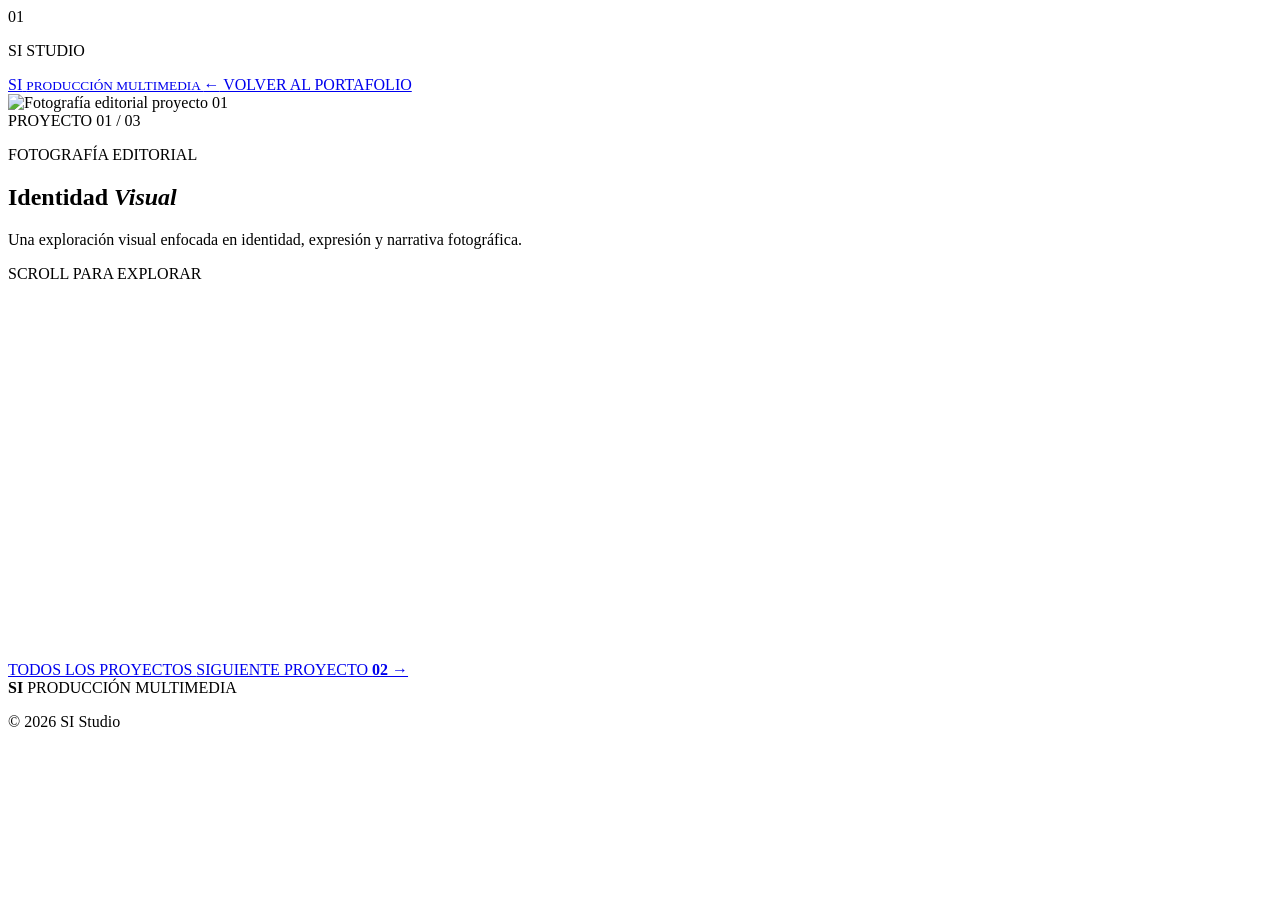
==== PROYECTOS/proyecto-01.html @ 6bdd9d49 "Add files via upload" ====
<!DOCTYPE html>
<html lang="es">

<head>

    <meta charset="UTF-8">

    <meta
        name="viewport"
        content="width=device-width, initial-scale=1.0"
    >

    <meta
        name="description"
        content="Proyecto 01 — Fotografía Editorial y Retrato"
    >

    <title>Proyecto 01 — Fotografía Editorial | SI Studio</title>

    <link rel="stylesheet" href="../ESTILO/gallery.css">

</head>

<body class="project-page">


<!-- =====================================================
     PRELOADER
===================================================== -->

<div class="project-loader" id="preloader">

    <div class="loader-number">01</div>

    <div class="loader-line">
        <span></span>
    </div>

    <p>SI STUDIO</p>

</div>

<!-- =====================================================
     HEADER
===================================================== -->

<header class="project-header">

    <a href="../index.html" class="project-logo">

        <span>SI</span>

        <small>
            PRODUCCIÓN MULTIMEDIA
        </small>

    </a>


    <a
        href="../index.html#portfolio"
        class="back-link"
    >

        <span>←</span>

        VOLVER AL PORTAFOLIO

    </a>

</header>



<!-- =====================================================
     HERO DEL PROYECTO
===================================================== -->

<main>


<section class="project-hero">

    <div class="project-hero-image">

        <img
            src="../assets/proyecto-01/hero.jpg"
            alt="Fotografía editorial proyecto 01"
        >

    </div>


    <div class="project-hero-overlay"></div>


    <div class="project-hero-content">

        <span class="project-number">
            PROYECTO 01 / 03
        </span>


        <p class="project-category">
            FOTOGRAFÍA EDITORIAL
        </p>


        <h1>
            Identidad
            <em>Visual</em>
        </h1>


        <p class="project-intro">

            Una exploración visual enfocada
            en identidad, expresión y
            narrativa fotográfica.

        </p>


        <div class="project-scroll">

            <span></span>

            SCROLL PARA EXPLORAR

        </div>

    </div>

</section>

<!-- =====================================================
     GALERÍA
===================================================== -->

<section class="masonry-gallery">

    <div class="gallery-item">
        <img src="C:\Users\JUAN SANCHEZ\OneDrive\Escritorio\TRABAJO TECNOLOGO\PORTA IBAÑEZ\PROYECTOS\img\foto 1.jpeg" alt="">
    </div>

    <div class="gallery-item tall">
        <img src="C:\Users\JUAN SANCHEZ\OneDrive\Escritorio\TRABAJO TECNOLOGO\PORTA IBAÑEZ\PROYECTOS\img\foto 2.jpeg" alt="">
    </div>

    <div class="gallery-item">
        <img src="C:\Users\JUAN SANCHEZ\OneDrive\Escritorio\TRABAJO TECNOLOGO\PORTA IBAÑEZ\PROYECTOS\img\foto 3.jpeg" alt="">
    </div>

    <div class="gallery-item">
        <img src="C:\Users\JUAN SANCHEZ\OneDrive\Escritorio\TRABAJO TECNOLOGO\PORTA IBAÑEZ\PROYECTOS\img\foto 4.jpeg" alt="">
    </div>

    <div class="gallery-item tall">
        <img src="C:\Users\JUAN SANCHEZ\OneDrive\Escritorio\TRABAJO TECNOLOGO\PORTA IBAÑEZ\PROYECTOS\img\foto 5.jpeg" alt="">
    </div>

    <div class="gallery-item">
        <img src="C:\Users\JUAN SANCHEZ\OneDrive\Escritorio\TRABAJO TECNOLOGO\PORTA IBAÑEZ\PROYECTOS\img\foto 6.jpeg" alt="">
    </div>

    <div class="gallery-item tall">
        <img src="C:\Users\JUAN SANCHEZ\OneDrive\Escritorio\TRABAJO TECNOLOGO\PORTA IBAÑEZ\PROYECTOS\img\foto 7.jpeg" alt="">
    </div>

    <div class="gallery-item">
        <img src="C:\Users\JUAN SANCHEZ\OneDrive\Escritorio\TRABAJO TECNOLOGO\PORTA IBAÑEZ\PROYECTOS\img\foto 8.jpeg" alt="">
    </div>

    <div class="gallery-item tall">
        <img src="C:\Users\JUAN SANCHEZ\OneDrive\Escritorio\TRABAJO TECNOLOGO\PORTA IBAÑEZ\PROYECTOS\img\foto 9.jpeg" alt="">
    </div>

    <div class="gallery-item">
        <img src="C:\Users\JUAN SANCHEZ\OneDrive\Escritorio\TRABAJO TECNOLOGO\PORTA IBAÑEZ\PROYECTOS\img\foto 10.jpeg" alt="">
    </div>

    <div class="gallery-item tall">
        <img src="C:\Users\JUAN SANCHEZ\OneDrive\Escritorio\TRABAJO TECNOLOGO\PORTA IBAÑEZ\PROYECTOS\img\foto 11.jpeg" alt="">
    </div>

    <div class="gallery-item">
        <img src="C:\Users\JUAN SANCHEZ\OneDrive\Escritorio\TRABAJO TECNOLOGO\PORTA IBAÑEZ\PROYECTOS\img\foto 12.jpeg" alt="">
    </div>

    <div class="gallery-item tall">
        <img src="C:\Users\JUAN SANCHEZ\OneDrive\Escritorio\TRABAJO TECNOLOGO\PORTA IBAÑEZ\PROYECTOS\img\foto 13.jpeg" alt="">
    </div>

    <div class="gallery-item">
        <img src="C:\Users\JUAN SANCHEZ\OneDrive\Escritorio\TRABAJO TECNOLOGO\PORTA IBAÑEZ\PROYECTOS\img\foto 14.jpeg" alt="">
    </div>

    <div class="gallery-item tall">
        <img src="C:\Users\JUAN SANCHEZ\OneDrive\Escritorio\TRABAJO TECNOLOGO\PORTA IBAÑEZ\PROYECTOS\img\foto 15.jpeg" alt="">
    </div>

    <div class="gallery-item">
        <img src="C:\Users\JUAN SANCHEZ\OneDrive\Escritorio\TRABAJO TECNOLOGO\PORTA IBAÑEZ\PROYECTOS\img\foto 16.jpeg" alt="">
    </div>

    <div class="gallery-item tall">
        <img src="C:\Users\JUAN SANCHEZ\OneDrive\Escritorio\TRABAJO TECNOLOGO\PORTA IBAÑEZ\PROYECTOS\img\foto 17.jpeg" alt="">
    </div>

    <div class="gallery-item">
        <img src="C:\Users\JUAN SANCHEZ\OneDrive\Escritorio\TRABAJO TECNOLOGO\PORTA IBAÑEZ\PROYECTOS\img\foto 18.jpeg" alt="">
    </div>

    <div class="gallery-item tall">
        <img src="C:\Users\JUAN SANCHEZ\OneDrive\Escritorio\TRABAJO TECNOLOGO\PORTA IBAÑEZ\PROYECTOS\img\foto 19.jpeg" alt="">
    </div>

    <div class="gallery-item">
        <img src="C:\Users\JUAN SANCHEZ\OneDrive\Escritorio\TRABAJO TECNOLOGO\PORTA IBAÑEZ\PROYECTOS\img\foto 20.jpeg" alt="">
    </div>

    <div class="gallery-item tall">
        <img src="C:\Users\JUAN SANCHEZ\OneDrive\Escritorio\TRABAJO TECNOLOGO\PORTA IBAÑEZ\PROYECTOS\img\foto 21.jpeg" alt="">
    </div>

</section>

<!-- =====================================================
     NAVEGACIÓN ENTRE PROYECTOS
===================================================== -->

<section class="project-navigation">

    <a
        href="../index.html#portfolio"
        class="project-nav-center"
    >

        TODOS LOS
        PROYECTOS

    </a>


    <a
        href="proyecto-02.html"
        class="next-project"
    >

        <span>
            SIGUIENTE PROYECTO
        </span>

        <strong>
            02 →
        </strong>

    </a>

</section>


</main>



<!-- =====================================================
     FOOTER
===================================================== -->

<footer class="project-footer">

    <div>

        <strong>
            SI
        </strong>

        <span>
            PRODUCCIÓN MULTIMEDIA
        </span>

    </div>


    <p>
        © <span data-year></span>
        SI Studio
    </p>

</footer>



<script src="../script.js"></script>

</body>

</html>
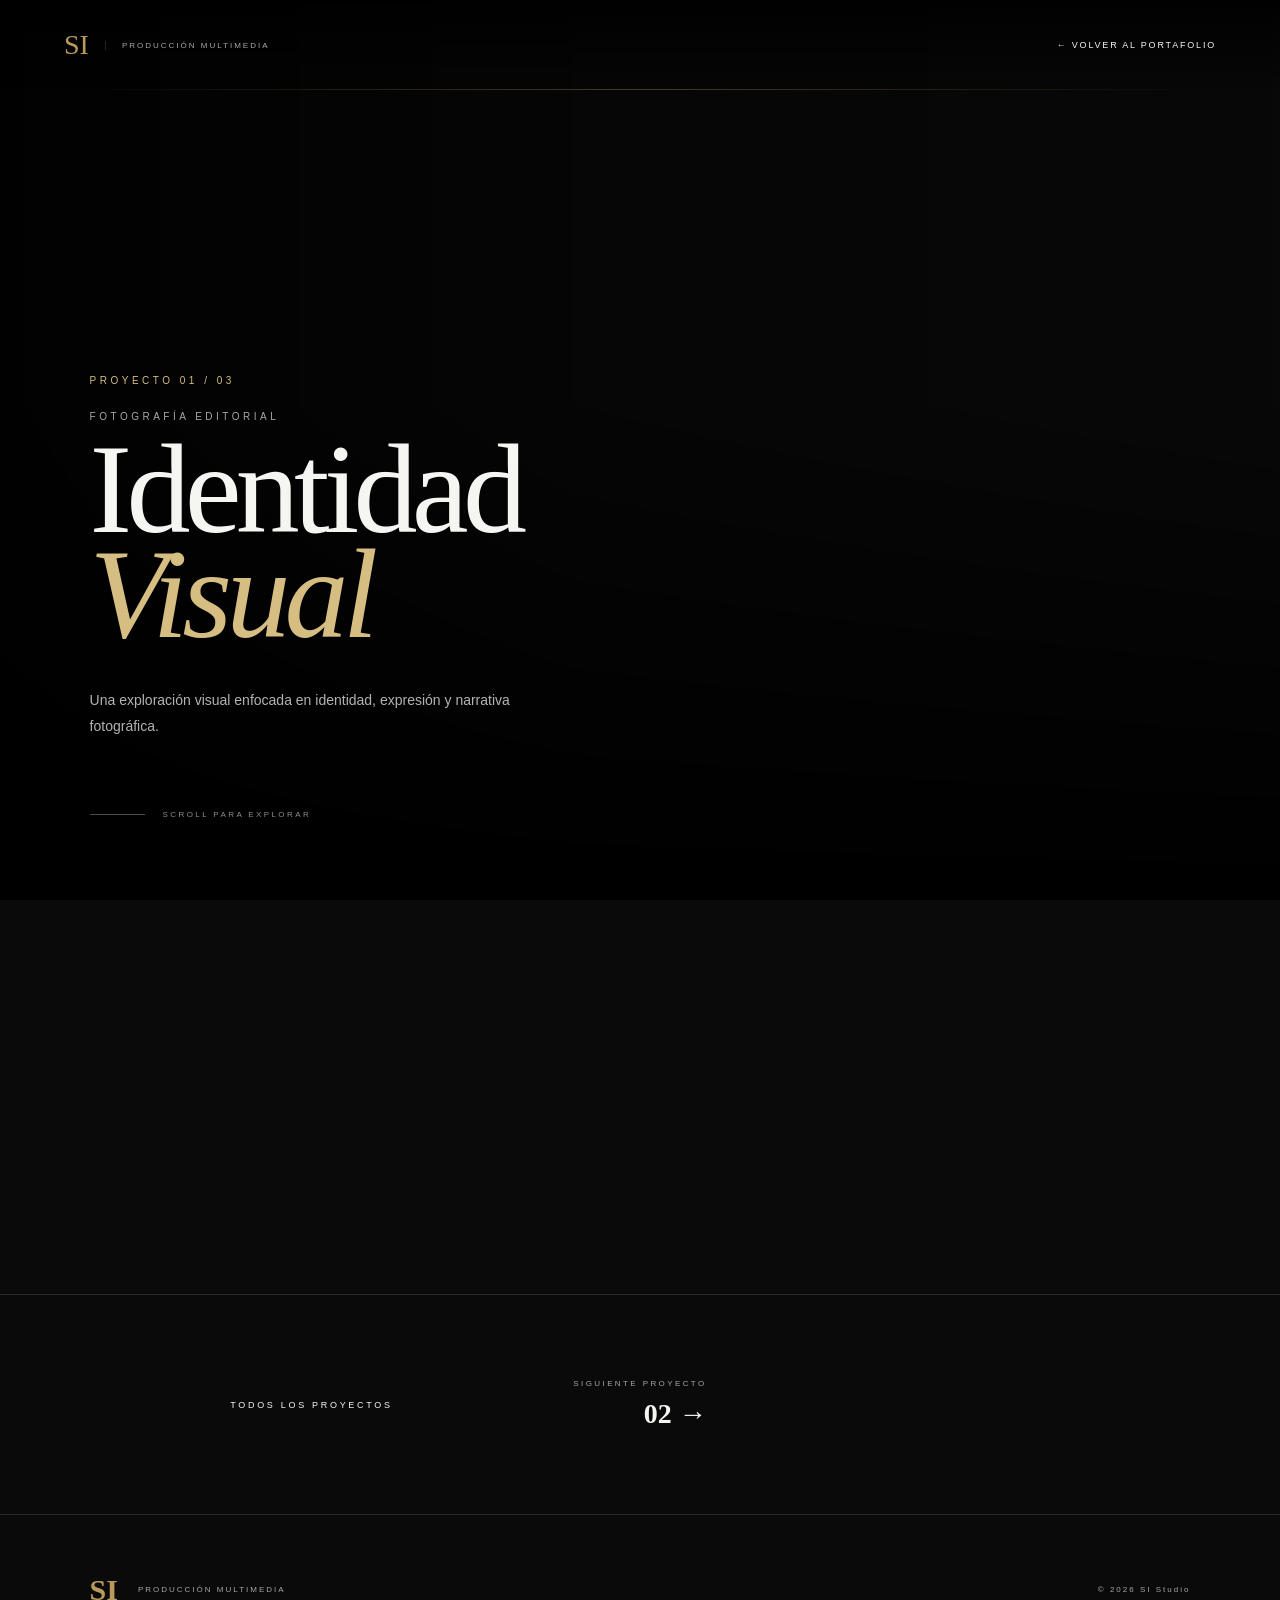
==== commit 6bb5283d: "Update proyecto-01.html" ====
--- a/PROYECTOS/proyecto-01.html
+++ b/PROYECTOS/proyecto-01.html
@@ -46,7 +46,7 @@
 
 <header class="project-header">
 
-    <a href="../index.html" class="project-logo">
+    <a href="index.html" class="project-logo">
 
         <span>SI</span>
 
@@ -296,4 +296,4 @@
 
 </body>
 
-</html>+</html>
--- a/ESTILO/gallery.css
+++ b/ESTILO/gallery.css
@@ -0,0 +1,2475 @@
+/* =========================================================
+   SN STUDIO — ESTILO ÚNICO PARA PÁGINAS DE PROYECTOS
+   PROYECTO 01 / 02 / 03
+========================================================= */
+
+
+/* =========================================================
+   VARIABLES
+========================================================= */
+
+:root {
+
+    --black: #0a0a0a;
+    --black-soft: #111111;
+    --white: #f5f5f2;
+    --white-soft: #deded9;
+
+    --gold: #b99a5b;
+    --gold-light: #d6bd82;
+    --gold-dark: #80652e;
+
+    --silver: #a7a7a7;
+
+    --line: rgba(255,255,255,.13);
+
+    --serif:
+        "Times New Roman",
+        Georgia,
+        serif;
+
+    --sans:
+        "Helvetica Neue",
+        Helvetica,
+        Arial,
+        sans-serif;
+
+}
+
+
+/* =========================================================
+   RESET
+========================================================= */
+
+.project-page {
+
+    margin: 0;
+
+    padding: 0;
+
+    background:
+        var(--black);
+
+    color:
+        var(--white);
+
+    font-family:
+        var(--sans);
+
+    overflow-x: hidden;
+
+}
+
+
+.project-page *,
+.project-page *::before,
+.project-page *::after {
+
+    box-sizing: border-box;
+
+}
+
+
+.project-page img {
+
+    display: block;
+
+    width: 100%;
+
+    max-width: 100%;
+
+}
+
+
+.project-page a {
+
+    color: inherit;
+
+    text-decoration: none;
+
+}
+
+
+.project-page figure {
+
+    margin: 0;
+
+}
+
+
+/* =========================================================
+   SELECCIÓN
+========================================================= */
+
+.project-page ::selection {
+
+    background:
+        var(--gold);
+
+    color:
+        var(--black);
+
+}
+
+
+/* =========================================================
+   LOADER
+========================================================= */
+
+.project-loader {
+
+    position: fixed;
+
+    inset: 0;
+
+    z-index: 99999;
+
+    display: flex;
+
+    flex-direction: column;
+
+    justify-content: center;
+
+    align-items: center;
+
+    background:
+        var(--black);
+
+    transition:
+        opacity .8s ease,
+        visibility .8s ease;
+
+}
+
+
+.project-loader.hidden {
+
+    opacity: 0;
+
+    visibility: hidden;
+
+}
+
+
+.loader-number {
+
+    color:
+        var(--gold);
+
+    font-family:
+        var(--serif);
+
+    font-size:
+        clamp(70px, 12vw, 150px);
+
+    line-height: .8;
+
+}
+
+
+.project-loader p {
+
+    margin-top: 35px;
+
+    color:
+        var(--silver);
+
+    font-size:
+        10px;
+
+    letter-spacing:
+        .45em;
+
+}
+
+
+.loader-line {
+
+    position: relative;
+
+    width:
+        min(280px, 55vw);
+
+    height: 1px;
+
+    margin-top: 30px;
+
+    background:
+        rgba(255,255,255,.15);
+
+    overflow: hidden;
+
+}
+
+
+.loader-line span {
+
+    display: block;
+
+    width: 100%;
+
+    height: 100%;
+
+    background:
+        var(--gold);
+
+    transform-origin:
+        left;
+
+    animation:
+        loaderProgress 2s
+        cubic-bezier(.76,0,.24,1)
+        forwards;
+
+}
+
+
+@keyframes loaderProgress {
+
+    from {
+        transform: scaleX(0);
+    }
+
+    to {
+        transform: scaleX(1);
+    }
+
+}
+
+
+/* =========================================================
+   HEADER
+========================================================= */
+
+.project-header {
+
+    position: fixed;
+
+    top: 0;
+
+    left: 0;
+
+    z-index: 500;
+
+    width: 100%;
+
+    min-height: 90px;
+
+    padding:
+        25px 5vw;
+
+    display: flex;
+
+    align-items: center;
+
+    justify-content: space-between;
+
+    background:
+        linear-gradient(
+            to bottom,
+            rgba(0,0,0,.8),
+            transparent
+        );
+
+    transition:
+        background .4s ease;
+
+}
+
+
+.project-header::after {
+
+    content: "";
+
+    position: absolute;
+
+    left: 5vw;
+
+    right: 5vw;
+
+    bottom: 0;
+
+    height: 1px;
+
+    background:
+        linear-gradient(
+            90deg,
+            transparent,
+            rgba(185,154,91,.35),
+            transparent
+        );
+
+}
+
+
+.project-logo {
+
+    display: flex;
+
+    align-items: center;
+
+    gap: 16px;
+
+}
+
+
+.project-logo span {
+
+    color:
+        var(--gold);
+
+    font-family:
+        var(--serif);
+
+    font-size:
+        28px;
+
+}
+
+
+.project-logo small {
+
+    padding-left: 16px;
+
+    border-left:
+        1px solid var(--line);
+
+    color:
+        var(--silver);
+
+    font-size:
+        8px;
+
+    letter-spacing:
+        .25em;
+
+}
+
+
+.back-link {
+
+    position: relative;
+
+    color:
+        var(--white);
+
+    font-size:
+        9px;
+
+    letter-spacing:
+        .2em;
+
+    transition:
+        color .3s ease;
+
+}
+
+
+.back-link::after {
+
+    content: "";
+
+    position: absolute;
+
+    left: 0;
+
+    bottom: -8px;
+
+    width: 0;
+
+    height: 1px;
+
+    background:
+        var(--gold);
+
+    transition:
+        width .4s ease;
+
+}
+
+
+.back-link:hover {
+
+    color:
+        var(--gold-light);
+
+}
+
+
+.back-link:hover::after {
+
+    width: 100%;
+
+}
+
+
+/* =========================================================
+   HERO
+========================================================= */
+
+.project-hero {
+
+    position: relative;
+
+    min-height:
+        100vh;
+
+    height:
+        900px;
+
+    display: flex;
+
+    align-items: flex-end;
+
+    overflow: hidden;
+
+}
+
+
+.project-hero-image {
+
+    position: absolute;
+
+    inset: 0;
+
+    z-index: 0;
+
+    overflow: hidden;
+
+}
+
+
+.project-hero-image::after {
+
+    content: "";
+
+    position: absolute;
+
+    inset: 0;
+
+    background:
+        linear-gradient(
+            90deg,
+            rgba(0,0,0,.82) 0%,
+            rgba(0,0,0,.4) 45%,
+            rgba(0,0,0,.2) 100%
+        );
+
+    z-index: 1;
+
+}
+
+
+.project-hero-image img {
+
+    width: 100%;
+
+    height: 100%;
+
+    object-fit: cover;
+
+    object-position: center;
+
+    transform:
+        scale(1.08);
+
+    animation:
+        heroImageIn 2s
+        cubic-bezier(.16,1,.3,1)
+        forwards;
+
+}
+
+
+@keyframes heroImageIn {
+
+    from {
+
+        opacity: 0;
+
+        transform:
+            scale(1.18);
+
+    }
+
+    to {
+
+        opacity: 1;
+
+        transform:
+            scale(1.08);
+
+    }
+
+}
+
+
+.project-hero-overlay {
+
+    position: absolute;
+
+    inset: 0;
+
+    z-index: 2;
+
+    pointer-events: none;
+
+    background:
+        linear-gradient(
+            to top,
+            rgba(0,0,0,.95),
+            transparent 55%
+        );
+
+}
+
+
+.project-hero-content {
+
+    position: relative;
+
+    z-index: 5;
+
+    width: 100%;
+
+    max-width:
+        1450px;
+
+    margin: 0 auto;
+
+    padding:
+        0 7vw 9vh;
+
+}
+
+
+.project-number {
+
+    display: block;
+
+    margin-bottom: 25px;
+
+    color:
+        var(--gold-light);
+
+    font-size:
+        10px;
+
+    letter-spacing:
+        .35em;
+
+}
+
+
+.project-category {
+
+    margin: 0 0 15px;
+
+    color:
+        var(--silver);
+
+    font-size:
+        10px;
+
+    letter-spacing:
+        .35em;
+
+}
+
+
+.project-hero h1 {
+
+    max-width:
+        900px;
+
+    margin: 0;
+
+    color:
+        var(--white);
+
+    font-family:
+        var(--serif);
+
+    font-size:
+        clamp(70px, 10vw, 155px);
+
+    font-weight:
+        400;
+
+    line-height:
+        .82;
+
+    letter-spacing:
+        -.045em;
+
+}
+
+
+.project-hero h1 em {
+
+    display: block;
+
+    color:
+        var(--gold-light);
+
+    font-style:
+        italic;
+
+}
+
+
+.project-intro {
+
+    max-width:
+        480px;
+
+    margin:
+        40px 0 0;
+
+    color:
+        rgba(255,255,255,.7);
+
+    font-size:
+        14px;
+
+    line-height:
+        1.9;
+
+}
+
+
+.project-scroll {
+
+    display: flex;
+
+    align-items: center;
+
+    gap: 18px;
+
+    margin-top:
+        70px;
+
+    color:
+        rgba(255,255,255,.55);
+
+    font-size:
+        8px;
+
+    letter-spacing:
+        .3em;
+
+}
+
+
+.project-scroll span {
+
+    position: relative;
+
+    width:
+        55px;
+
+    height:
+        1px;
+
+    background:
+        rgba(255,255,255,.3);
+
+    overflow: hidden;
+
+}
+
+
+.project-scroll span::after {
+
+    content: "";
+
+    position: absolute;
+
+    left: -100%;
+
+    top: 0;
+
+    width: 100%;
+
+    height: 100%;
+
+    background:
+        var(--gold);
+
+    animation:
+        scrollLine 2s
+        ease-in-out infinite;
+
+}
+
+
+@keyframes scrollLine {
+
+    0% {
+        left: -100%;
+    }
+
+    50% {
+        left: 0;
+    }
+
+    100% {
+        left: 100%;
+    }
+
+}
+
+
+/* =========================================================
+   INFORMATION
+========================================================= */
+
+.project-information {
+
+    max-width:
+        1400px;
+
+    margin: auto;
+
+    padding:
+        180px 7vw;
+
+    display: grid;
+
+    grid-template-columns:
+        .8fr 1.2fr;
+
+    gap:
+        100px;
+
+}
+
+
+.project-info-title span,
+.gallery-title span,
+.project-process > div:first-child > span,
+.result-content > span {
+
+    display: block;
+
+    margin-bottom: 30px;
+
+    color:
+        var(--gold);
+
+    font-size:
+        9px;
+
+    letter-spacing:
+        .35em;
+
+}
+
+
+.project-info-title h2,
+.gallery-title h2 {
+
+    margin: 0;
+
+    font-family:
+        var(--serif);
+
+    font-size:
+        clamp(45px, 6vw, 85px);
+
+    font-weight:
+        400;
+
+    line-height:
+        .9;
+
+}
+
+
+.project-info-text {
+
+    max-width:
+        700px;
+
+}
+
+
+.large-text {
+
+    margin: 0 0 45px;
+
+    color:
+        var(--white);
+
+    font-family:
+        var(--serif);
+
+    font-size:
+        clamp(28px, 3vw, 45px);
+
+    line-height:
+        1.25;
+
+}
+
+
+.project-info-text p:not(.large-text) {
+
+    color:
+        rgba(255,255,255,.55);
+
+    font-size:
+        14px;
+
+    line-height:
+        2;
+
+}
+
+
+/* =========================================================
+   DETAILS
+========================================================= */
+
+.project-details {
+
+    margin:
+        0 7vw;
+
+    padding:
+        55px 0;
+
+    display:
+        grid;
+
+    grid-template-columns:
+        repeat(4,1fr);
+
+    border-top:
+        1px solid var(--line);
+
+    border-bottom:
+        1px solid var(--line);
+
+}
+
+
+.project-details div {
+
+    padding:
+        0 35px;
+
+    border-right:
+        1px solid var(--line);
+
+}
+
+
+.project-details div:first-child {
+
+    padding-left: 0;
+
+}
+
+
+.project-details div:last-child {
+
+    border-right: 0;
+
+}
+
+
+.project-details span {
+
+    display: block;
+
+    margin-bottom: 12px;
+
+    color:
+        var(--silver);
+
+    font-size:
+        8px;
+
+    letter-spacing:
+        .3em;
+
+}
+
+
+.project-details strong {
+
+    color:
+        var(--white);
+
+    font-size:
+        13px;
+
+    font-weight:
+        400;
+
+}
+
+
+/* =========================================================
+   GALERÍA
+========================================================= */
+
+.project-gallery {
+
+    max-width:
+        1400px;
+
+    margin:
+        auto;
+
+    padding:
+        180px 7vw;
+
+}
+
+
+.gallery-title {
+
+    margin-bottom:
+        80px;
+
+}
+
+
+.gallery-grid {
+
+    display:
+        grid;
+
+    grid-template-columns:
+        1.35fr .65fr;
+
+    gap:
+        25px;
+
+    align-items:
+        start;
+
+}
+
+
+.gallery-grid figure {
+
+    position:
+        relative;
+
+    overflow:
+        hidden;
+
+    background:
+        #151515;
+
+}
+
+
+.gallery-grid figure:nth-child(2) {
+
+    margin-top:
+        180px;
+
+}
+
+
+.gallery-grid figure:nth-child(3) {
+
+    grid-column:
+        1 / -1;
+
+    width:
+        65%;
+
+    margin:
+        40px auto 0;
+
+}
+
+
+.gallery-grid img {
+
+    width:
+        100%;
+
+    height:
+        100%;
+
+    object-fit:
+        cover;
+
+    transition:
+        transform 1.2s
+        cubic-bezier(.16,1,.3,1);
+
+}
+
+
+.gallery-grid figure:hover img {
+
+    transform:
+        scale(1.06);
+
+}
+
+
+.gallery-grid figure::after {
+
+    content: "";
+
+    position: absolute;
+
+    inset: 0;
+
+    pointer-events: none;
+
+    background:
+        linear-gradient(
+            135deg,
+            rgba(185,154,91,.25),
+            transparent 40%
+        );
+
+    opacity:
+        0;
+
+    transition:
+        opacity .6s ease;
+
+}
+
+
+.gallery-grid figure:hover::after {
+
+    opacity:
+        1;
+
+}
+
+
+/* =========================================================
+   FOTO DESTACADA
+========================================================= */
+
+.project-feature {
+
+    position:
+        relative;
+
+    height:
+        85vh;
+
+    min-height:
+        600px;
+
+    overflow:
+        hidden;
+
+}
+
+
+.project-feature img {
+
+    width:
+        100%;
+
+    height:
+        100%;
+
+    object-fit:
+        cover;
+
+    transition:
+        transform 2s
+        cubic-bezier(.16,1,.3,1);
+
+}
+
+
+.project-feature:hover img {
+
+    transform:
+        scale(1.04);
+
+}
+
+
+.project-feature::after {
+
+    content: "";
+
+    position:
+        absolute;
+
+    inset:
+        0;
+
+    background:
+        linear-gradient(
+            to top,
+            rgba(0,0,0,.85),
+            transparent 60%
+        );
+
+}
+
+
+.feature-caption {
+
+    position:
+        absolute;
+
+    left:
+        7vw;
+
+    bottom:
+        8vh;
+
+    z-index:
+        2;
+
+}
+
+
+.feature-caption span {
+
+    color:
+        var(--gold-light);
+
+    font-size:
+        9px;
+
+    letter-spacing:
+        .35em;
+
+}
+
+
+.feature-caption p {
+
+    margin:
+        20px 0 0;
+
+    font-family:
+        var(--serif);
+
+    font-size:
+        clamp(30px,4vw,60px);
+
+}
+
+
+/* =========================================================
+   PROCESO
+========================================================= */
+
+.project-process {
+
+    max-width:
+        1400px;
+
+    margin:
+        auto;
+
+    padding:
+        180px 7vw;
+
+    display:
+        grid;
+
+    grid-template-columns:
+        .8fr 1.2fr;
+
+    gap:
+        100px;
+
+}
+
+
+.project-process h2 {
+
+    margin:
+        0;
+
+    font-family:
+        var(--serif);
+
+    font-size:
+        clamp(50px,6vw,90px);
+
+    font-weight:
+        400;
+
+    line-height:
+        .9;
+
+}
+
+
+.project-process h2 em {
+
+    display:
+        block;
+
+    color:
+        var(--gold-light);
+
+    font-style:
+        italic;
+
+}
+
+
+.process-list {
+
+    border-top:
+        1px solid var(--line);
+
+}
+
+
+.process-list article {
+
+    position:
+        relative;
+
+    padding:
+        35px 0;
+
+    display:
+        grid;
+
+    grid-template-columns:
+        60px 1fr 1fr;
+
+    gap:
+        25px;
+
+    border-bottom:
+        1px solid var(--line);
+
+    transition:
+        padding .4s ease;
+
+}
+
+
+.process-list article:hover {
+
+    padding-left:
+        15px;
+
+}
+
+
+.process-list article > span {
+
+    color:
+        var(--gold);
+
+    font-family:
+        var(--serif);
+
+    font-size:
+        20px;
+
+}
+
+
+.process-list h3 {
+
+    margin:
+        0;
+
+    font-family:
+        var(--serif);
+
+    font-size:
+        25px;
+
+    font-weight:
+        400;
+
+}
+
+
+.process-list p {
+
+    margin:
+        0;
+
+    color:
+        rgba(255,255,255,.5);
+
+    font-size:
+        12px;
+
+    line-height:
+        1.7;
+
+}
+
+
+/* =========================================================
+   VIDEO
+========================================================= */
+
+.project-video {
+
+    padding:
+        80px 7vw 180px;
+
+}
+
+
+.video-container {
+
+    position:
+        relative;
+
+    max-width:
+        1400px;
+
+    height:
+        min(75vh, 800px);
+
+    margin:
+        auto;
+
+    overflow:
+        hidden;
+
+    background:
+        #050505;
+
+}
+
+
+.video-container video {
+
+    width:
+        100%;
+
+    height:
+        100%;
+
+    object-fit:
+        cover;
+
+}
+
+
+.video-label {
+
+    position:
+        absolute;
+
+    top:
+        30px;
+
+    left:
+        30px;
+
+    display:
+        flex;
+
+    align-items:
+        center;
+
+    gap:
+        20px;
+
+    pointer-events:
+        none;
+
+}
+
+
+.video-label span {
+
+    color:
+        var(--white);
+
+    font-size:
+        8px;
+
+    letter-spacing:
+        .3em;
+
+}
+
+
+.video-label strong {
+
+    width:
+        35px;
+
+    height:
+        35px;
+
+    display:
+        grid;
+
+    place-items:
+        center;
+
+    border:
+        1px solid var(--gold);
+
+    border-radius:
+        50%;
+
+    color:
+        var(--gold);
+
+    font-size:
+        10px;
+
+}
+
+
+/* =========================================================
+   RESULTADO FINAL
+========================================================= */
+
+.project-result {
+
+    min-height:
+        800px;
+
+    display:
+        grid;
+
+    grid-template-columns:
+        1fr 1fr;
+
+    background:
+        var(--white);
+
+    color:
+        var(--black);
+
+}
+
+
+.result-image {
+
+    min-height:
+        700px;
+
+    overflow:
+        hidden;
+
+}
+
+
+.result-image img {
+
+    width:
+        100%;
+
+    height:
+        100%;
+
+    object-fit:
+        cover;
+
+    transition:
+        transform 1.5s
+        cubic-bezier(.16,1,.3,1);
+
+}
+
+
+.project-result:hover
+.result-image img {
+
+    transform:
+        scale(1.04);
+
+}
+
+
+.result-content {
+
+    display:
+        flex;
+
+    flex-direction:
+        column;
+
+    justify-content:
+        center;
+
+    padding:
+        8vw;
+
+}
+
+
+.result-content > span {
+
+    color:
+        var(--gold-dark);
+
+}
+
+
+.result-content h2 {
+
+    margin:
+        0;
+
+    font-family:
+        var(--serif);
+
+    font-size:
+        clamp(55px,6vw,95px);
+
+    font-weight:
+        400;
+
+    line-height:
+        .9;
+
+}
+
+
+.result-content h2 em {
+
+    display:
+        block;
+
+    color:
+        var(--gold-dark);
+
+    font-style:
+        italic;
+
+}
+
+
+.result-content p {
+
+    max-width:
+        450px;
+
+    margin-top:
+        40px;
+
+    color:
+        #555;
+
+    font-size:
+        14px;
+
+    line-height:
+        2;
+
+}
+
+
+/* =========================================================
+   NAVEGACIÓN ENTRE PROYECTOS
+========================================================= */
+
+.project-navigation {
+
+    min-height:
+        220px;
+
+    padding:
+        60px 7vw;
+
+    display:
+        grid;
+
+    grid-template-columns:
+        1fr auto 1fr;
+
+    align-items:
+        center;
+
+    gap:
+        40px;
+
+    border-top:
+        1px solid var(--line);
+
+}
+
+
+.project-nav-center {
+
+    color:
+        var(--gold-light);
+
+    font-size:
+        9px;
+
+    letter-spacing:
+        .3em;
+
+    text-align:
+        center;
+
+}
+
+
+.previous-project,
+.next-project {
+
+    display:
+        flex;
+
+    flex-direction:
+        column;
+
+    gap:
+        10px;
+
+    color:
+        var(--white);
+
+    font-family:
+        var(--serif);
+
+    font-size:
+        28px;
+
+    transition:
+        color .3s ease;
+
+}
+
+
+.previous-project:hover,
+.next-project:hover {
+
+    color:
+        var(--gold-light);
+
+}
+
+
+.next-project {
+
+    text-align:
+        right;
+
+}
+
+
+.next-project span {
+
+    color:
+        var(--silver);
+
+    font-family:
+        var(--sans);
+
+    font-size:
+        8px;
+
+    letter-spacing:
+        .3em;
+
+}
+
+
+/* =========================================================
+   FOOTER
+========================================================= */
+
+.project-footer {
+
+    min-height:
+        150px;
+
+    padding:
+        45px 7vw;
+
+    display:
+        flex;
+
+    align-items:
+        center;
+
+    justify-content:
+        space-between;
+
+    border-top:
+        1px solid var(--line);
+
+}
+
+
+.project-footer div {
+
+    display:
+        flex;
+
+    align-items:
+        center;
+
+    gap:
+        20px;
+
+}
+
+
+.project-footer strong {
+
+    color:
+        var(--gold);
+
+    font-family:
+        var(--serif);
+
+    font-size:
+        30px;
+
+}
+
+
+.project-footer span,
+.project-footer p {
+
+    color:
+        var(--silver);
+
+    font-size:
+        8px;
+
+    letter-spacing:
+        .25em;
+
+}
+
+
+.project-footer p {
+
+    margin:
+        0;
+
+}
+
+
+/* =========================================================
+   ANIMACIONES DE ENTRADA
+========================================================= */
+
+.project-information,
+.project-details,
+.project-gallery,
+.project-process,
+.project-result,
+.project-video {
+
+    animation:
+        projectFade .9s
+        ease both;
+
+}
+
+
+@keyframes projectFade {
+
+    from {
+
+        opacity:
+            0;
+
+        transform:
+            translateY(30px);
+
+    }
+
+    to {
+
+        opacity:
+            1;
+
+        transform:
+            translateY(0);
+
+    }
+
+}
+
+
+/* =========================================================
+   RESPONSIVE — TABLET
+========================================================= */
+
+@media (max-width: 1000px) {
+
+    .project-hero {
+
+        height:
+            850px;
+
+    }
+
+
+    .project-information,
+    .project-process {
+
+        grid-template-columns:
+            1fr;
+
+        gap:
+            60px;
+
+    }
+
+
+    .project-details {
+
+        grid-template-columns:
+            repeat(2,1fr);
+
+        row-gap:
+            35px;
+
+    }
+
+
+    .project-details div {
+
+        border-right:
+            0;
+
+    }
+
+
+    .project-details div:nth-child(odd) {
+
+        padding-left:
+            0;
+
+    }
+
+
+    .gallery-grid {
+
+        grid-template-columns:
+            1fr 1fr;
+
+    }
+
+
+    .gallery-grid figure:nth-child(2) {
+
+        margin-top:
+            80px;
+
+    }
+
+
+    .gallery-grid figure:nth-child(3) {
+
+        width:
+            100%;
+
+    }
+
+
+    .project-result {
+
+        grid-template-columns:
+            1fr;
+
+    }
+
+
+    .result-image {
+
+        min-height:
+            600px;
+
+    }
+
+}
+
+
+/* =========================================================
+   RESPONSIVE — MOBILE
+========================================================= */
+
+@media (max-width: 650px) {
+
+    .project-header {
+
+        min-height:
+            75px;
+
+        padding:
+            20px 6vw;
+
+    }
+
+
+    .project-logo small {
+
+        display:
+            none;
+
+    }
+
+
+    .back-link {
+
+        font-size:
+            7px;
+
+    }
+
+
+    .project-hero {
+
+        min-height:
+            780px;
+
+        height:
+            100svh;
+
+    }
+
+
+    .project-hero-content {
+
+        padding:
+            0 6vw 8vh;
+
+    }
+
+
+    .project-hero h1 {
+
+        font-size:
+            clamp(60px,17vw,100px);
+
+    }
+
+
+    .project-intro {
+
+        font-size:
+            12px;
+
+    }
+
+
+    .project-information,
+    .project-gallery,
+    .project-process {
+
+        padding:
+            110px 6vw;
+
+    }
+
+
+    .project-details {
+
+        margin:
+            0 6vw;
+
+        grid-template-columns:
+            1fr 1fr;
+
+    }
+
+
+    .project-details div {
+
+        padding:
+            0;
+
+    }
+
+
+    .gallery-grid {
+
+        grid-template-columns:
+            1fr;
+
+        gap:
+            15px;
+
+    }
+
+
+    .gallery-grid figure:nth-child(2) {
+
+        margin-top:
+            0;
+
+    }
+
+
+    .gallery-grid figure:nth-child(3) {
+
+        margin-top:
+            15px;
+
+    }
+
+
+    .project-feature {
+
+        height:
+            65vh;
+
+        min-height:
+            450px;
+
+    }
+
+
+    .feature-caption {
+
+        left:
+            6vw;
+
+        bottom:
+            7vh;
+
+    }
+
+
+    .process-list article {
+
+        grid-template-columns:
+            40px 1fr;
+
+        gap:
+            15px;
+
+    }
+
+
+    .process-list p {
+
+        grid-column:
+            2;
+
+    }
+
+
+    .project-video {
+
+        padding:
+            40px 6vw 110px;
+
+    }
+
+
+    .video-container {
+
+        height:
+            55vh;
+
+    }
+
+
+    .result-image {
+
+        min-height:
+            450px;
+
+    }
+
+
+    .result-content {
+
+        padding:
+            90px 6vw;
+
+    }
+
+
+    .project-navigation {
+
+        grid-template-columns:
+            1fr 1fr;
+
+        padding:
+            50px 6vw;
+
+    }
+
+
+    .project-nav-center {
+
+        grid-column:
+            1 / -1;
+
+        grid-row:
+            1;
+
+        margin-bottom:
+            25px;
+
+    }
+
+
+    .next-project {
+
+        grid-column:
+            2;
+
+    }
+
+
+    .project-footer {
+
+        flex-direction:
+            column;
+
+        align-items:
+            flex-start;
+
+        gap:
+            25px;
+
+        padding:
+            40px 6vw;
+
+    }
+
+}
+
+
+/* =========================================================
+   ACCESIBILIDAD
+========================================================= */
+
+@media (prefers-reduced-motion: reduce) {
+
+    .project-page *,
+    .project-page *::before,
+    .project-page *::after {
+
+        animation-duration:
+            .01ms !important;
+
+        animation-iteration-count:
+            1 !important;
+
+        transition-duration:
+            .01ms !important;
+
+    }
+
+}
+
+/* ==========================
+   GALERÍA MASONRY PREMIUM
+========================== */
+
+.masonry-gallery{
+
+    width:90%;
+    max-width:1600px;
+
+    margin:120px auto;
+
+    columns:3 320px;
+
+    column-gap:22px;
+}
+
+.gallery-item{
+
+    position:relative;
+
+    margin-bottom:22px;
+
+    overflow:hidden;
+
+    border-radius:24px;
+
+    cursor:pointer;
+
+    break-inside:avoid;
+
+    background:#111;
+
+    transition:.5s;
+}
+
+.gallery-item img{
+
+    width:100%;
+
+    display:block;
+
+    transition:1s;
+}
+
+.gallery-item::before{
+
+    content:"";
+
+    position:absolute;
+
+    inset:0;
+
+    background:linear-gradient(
+        to top,
+        rgba(0,0,0,.55),
+        transparent
+    );
+
+    opacity:0;
+
+    transition:.5s;
+
+    z-index:2;
+}
+
+.gallery-item:hover::before{
+
+    opacity:1;
+}
+
+.gallery-item:hover img{
+
+    transform:scale(1.08);
+}
+
+.gallery-item:hover{
+
+    transform:translateY(-8px);
+
+    box-shadow:
+    0 20px 40px rgba(0,0,0,.35),
+    0 0 25px rgba(185,154,91,.25);
+}
+
+body{
+
+    background:
+    radial-gradient(
+        circle at top,
+        rgba(185,154,91,.08),
+        transparent 40%
+    ),
+    #050505;
+
+}
+
+.gallery-item::after{
+
+    content:"";
+
+    position:absolute;
+
+    bottom:20px;
+
+    left:20px;
+
+    color:white;
+
+    font-size:12px;
+
+    letter-spacing:3px;
+
+    opacity:0;
+
+    z-index:3;
+
+    transition:.4s;
+}
+
+.gallery-item:hover::after{
+
+    opacity:1;
+}
+
+/* =====================================================
+   PROYECTO DE VIDEO
+===================================================== */
+
+.video-project {
+    width: min(1450px, 92%);
+    margin: 0 auto;
+
+    padding: 80px 0 140px;
+
+    display: flex;
+    justify-content: center;
+}
+
+
+/* CONTENEDOR */
+
+.video-card {
+    position: relative;
+
+    width: 100%;
+
+    border-radius: 28px;
+
+    overflow: hidden;
+
+    background: #111;
+
+    border: 1px solid rgba(255,255,255,.08);
+
+    box-shadow:
+        0 25px 70px rgba(0,0,0,.45);
+
+    transition:
+        transform .5s ease,
+        box-shadow .5s ease;
+}
+
+
+/* VIDEO */
+
+.project-video {
+
+    display: block;
+
+    width: 100%;
+
+    height: auto;
+
+    max-height: 780px;
+
+    object-fit: contain;
+
+    background: #050505;
+
+    cursor: pointer;
+}
+
+
+/* INFORMACIÓN */
+
+.video-info {
+
+    display: flex;
+
+    justify-content: space-between;
+
+    align-items: center;
+
+    padding: 22px 28px;
+
+    background:
+        linear-gradient(
+            90deg,
+            #111,
+            #18151d
+        );
+
+    color: #fff;
+}
+
+
+/* PEQUEÑO TEXTO */
+
+.video-info span {
+
+    font-size: 11px;
+
+    letter-spacing: 4px;
+
+    color: #b79b62;
+}
+
+
+/* TÍTULO */
+
+.video-info strong {
+
+    font-size: 13px;
+
+    letter-spacing: 2px;
+
+    font-weight: 400;
+
+    color: #eee;
+}
+
+
+/* EFECTO HOVER */
+
+.video-card:hover {
+
+    transform:
+        translateY(-8px);
+
+    box-shadow:
+        0 35px 90px rgba(0,0,0,.6),
+        0 0 40px rgba(183,155,98,.08);
+}
+
+
+/* LÍNEA DORADA */
+
+.video-card::before {
+
+    content: "";
+
+    position: absolute;
+
+    top: 0;
+    left: 0;
+
+    width: 100%;
+    height: 2px;
+
+    background:
+        linear-gradient(
+            90deg,
+            transparent,
+            #b79b62,
+            #fff,
+            #b79b62,
+            transparent
+        );
+
+    z-index: 2;
+}
+
+
+/* MÓVIL */
+
+@media (max-width: 700px) {
+
+    .video-project {
+
+        width: 94%;
+
+        padding:
+            50px 0 90px;
+
+    }
+
+    .video-card {
+
+        border-radius: 18px;
+
+    }
+
+    .video-info {
+
+        flex-direction: column;
+
+        align-items: flex-start;
+
+        gap: 8px;
+
+        padding: 18px;
+
+    }
+
+}
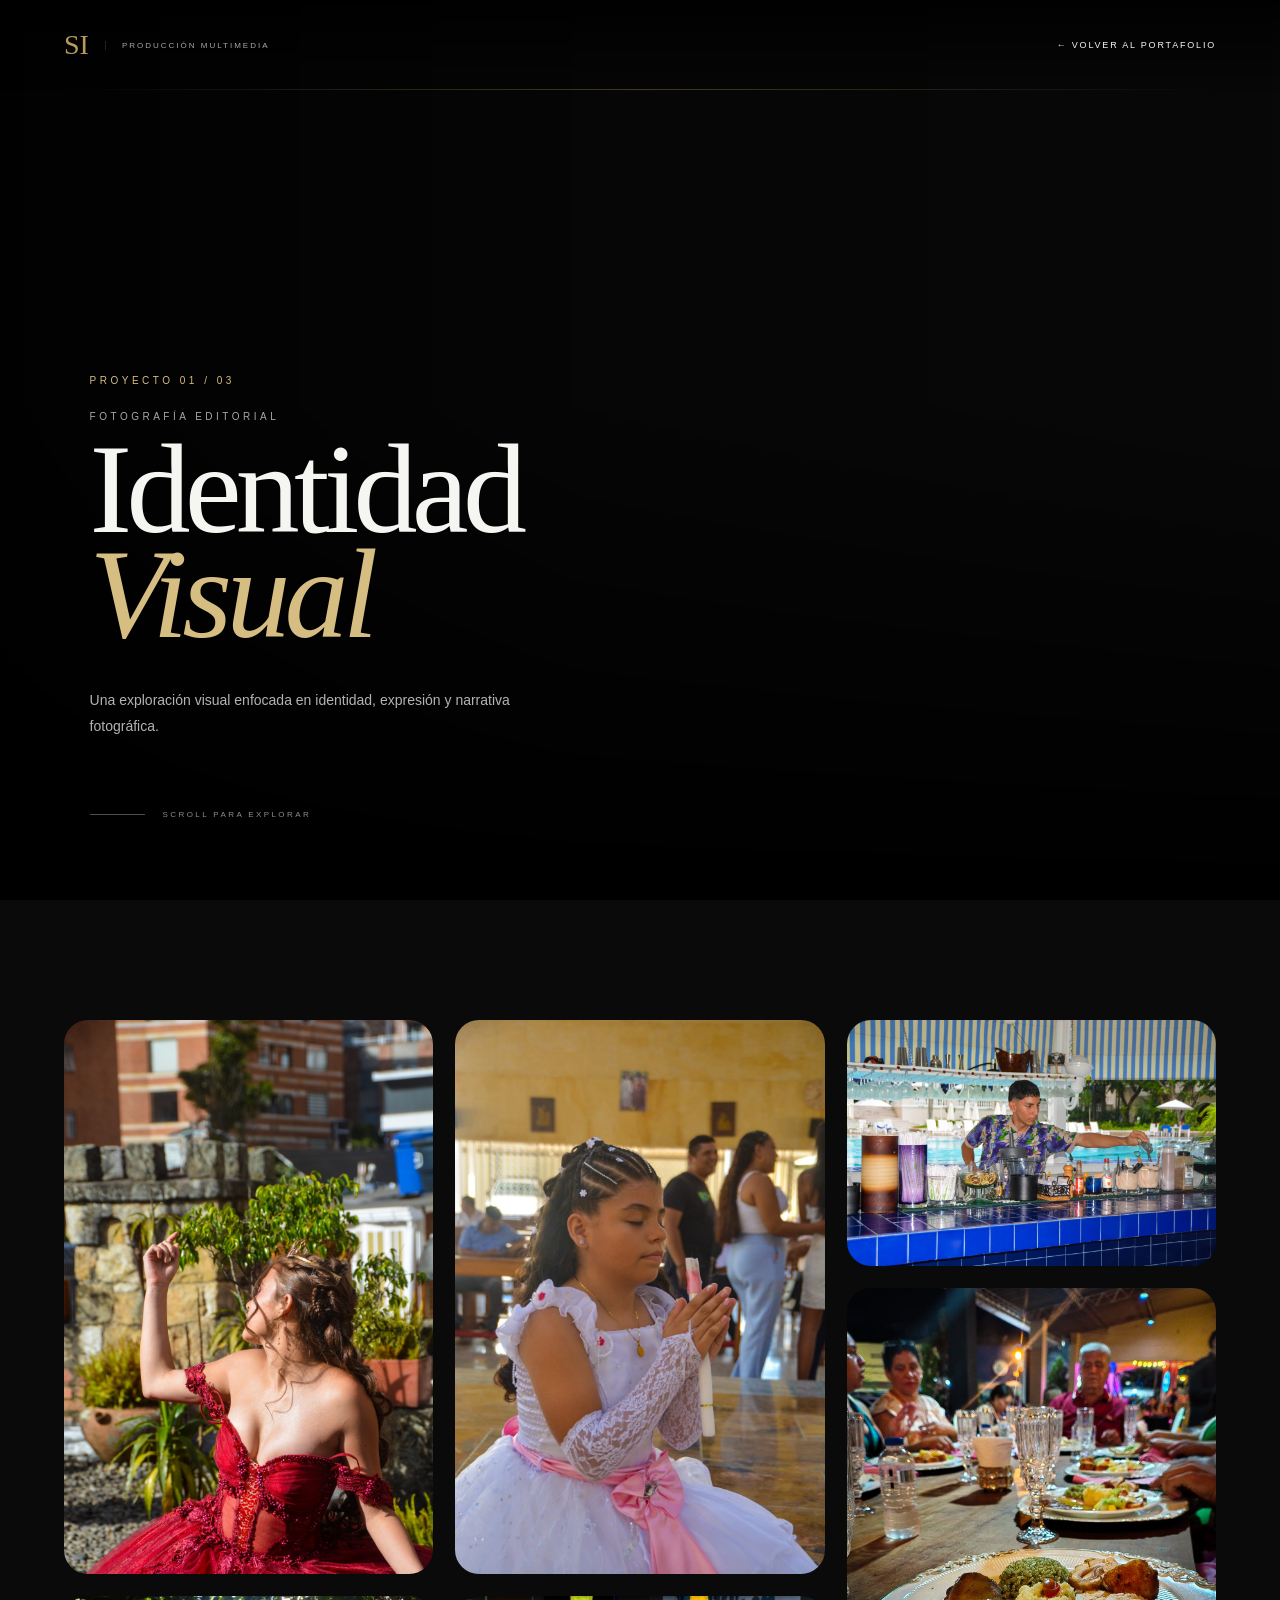
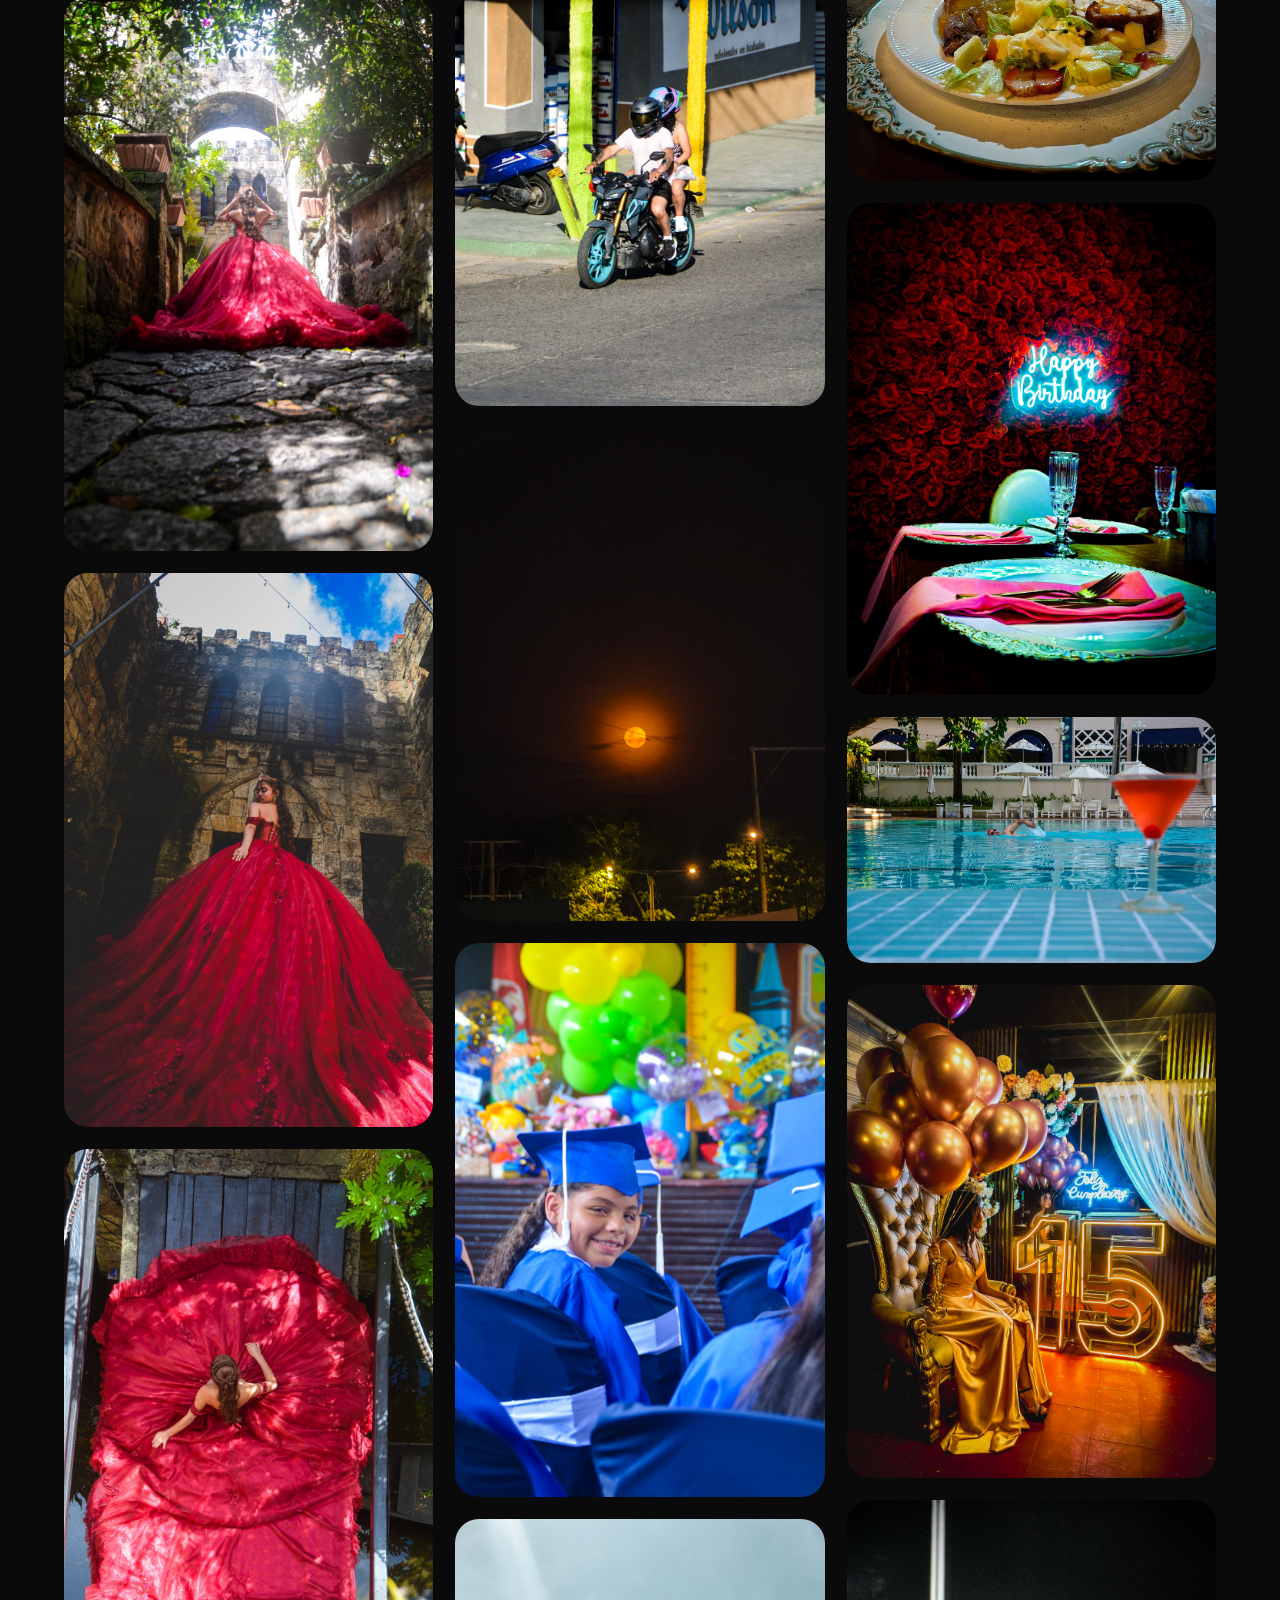
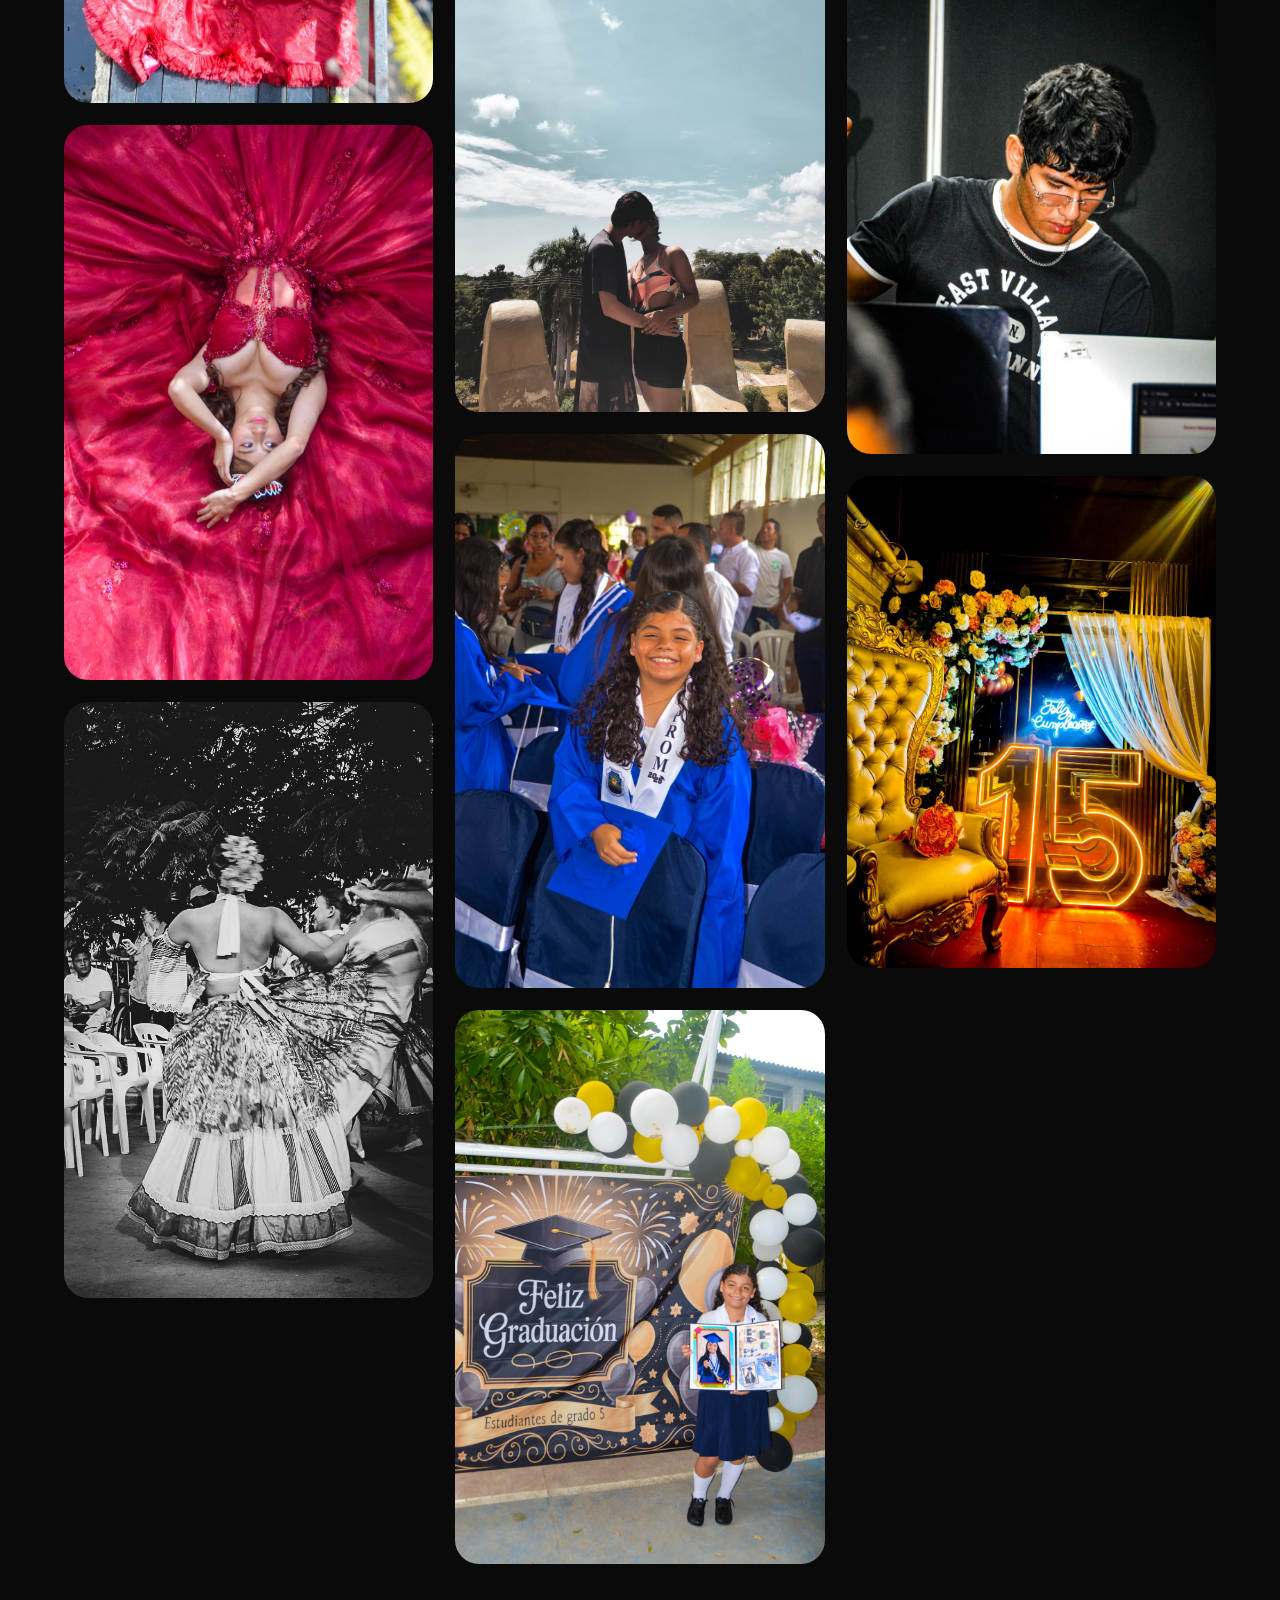
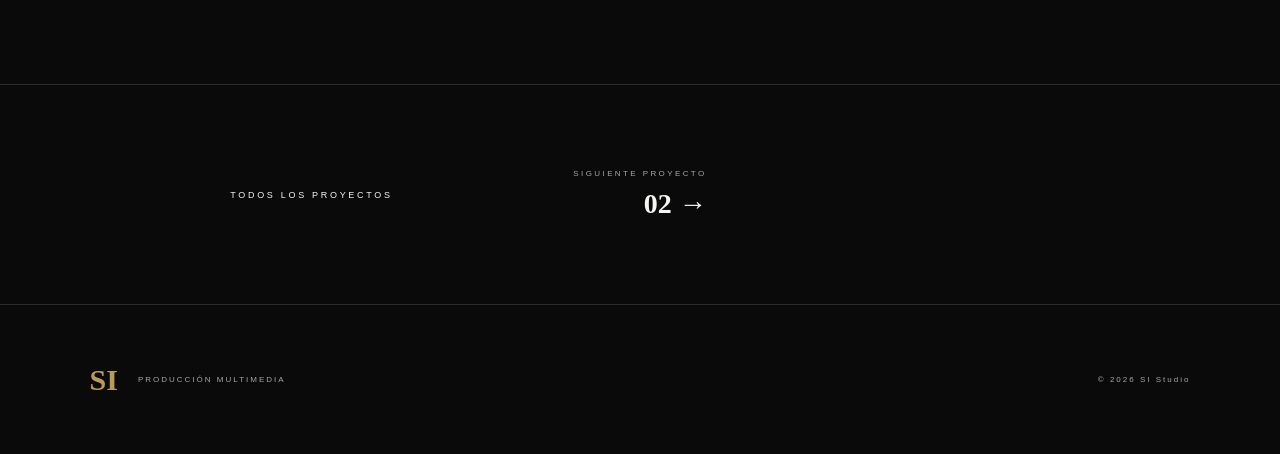
==== commit 0c462a82: "Fix HTML formatting and update image paths" ====
--- a/PROYECTOS/proyecto-01.html
+++ b/PROYECTOS/proyecto-01.html
@@ -58,7 +58,7 @@
 
 
     <a
-        href="../index.html#portfolio"
+        href="../index.html"
         class="back-link"
     >
 
@@ -140,87 +140,87 @@
 <section class="masonry-gallery">
 
     <div class="gallery-item">
-        <img src="C:\Users\JUAN SANCHEZ\OneDrive\Escritorio\TRABAJO TECNOLOGO\PORTA IBAÑEZ\PROYECTOS\img\foto 1.jpeg" alt="">
-    </div>
-
-    <div class="gallery-item tall">
-        <img src="C:\Users\JUAN SANCHEZ\OneDrive\Escritorio\TRABAJO TECNOLOGO\PORTA IBAÑEZ\PROYECTOS\img\foto 2.jpeg" alt="">
-    </div>
-
-    <div class="gallery-item">
-        <img src="C:\Users\JUAN SANCHEZ\OneDrive\Escritorio\TRABAJO TECNOLOGO\PORTA IBAÑEZ\PROYECTOS\img\foto 3.jpeg" alt="">
-    </div>
-
-    <div class="gallery-item">
-        <img src="C:\Users\JUAN SANCHEZ\OneDrive\Escritorio\TRABAJO TECNOLOGO\PORTA IBAÑEZ\PROYECTOS\img\foto 4.jpeg" alt="">
-    </div>
-
-    <div class="gallery-item tall">
-        <img src="C:\Users\JUAN SANCHEZ\OneDrive\Escritorio\TRABAJO TECNOLOGO\PORTA IBAÑEZ\PROYECTOS\img\foto 5.jpeg" alt="">
-    </div>
-
-    <div class="gallery-item">
-        <img src="C:\Users\JUAN SANCHEZ\OneDrive\Escritorio\TRABAJO TECNOLOGO\PORTA IBAÑEZ\PROYECTOS\img\foto 6.jpeg" alt="">
-    </div>
-
-    <div class="gallery-item tall">
-        <img src="C:\Users\JUAN SANCHEZ\OneDrive\Escritorio\TRABAJO TECNOLOGO\PORTA IBAÑEZ\PROYECTOS\img\foto 7.jpeg" alt="">
-    </div>
-
-    <div class="gallery-item">
-        <img src="C:\Users\JUAN SANCHEZ\OneDrive\Escritorio\TRABAJO TECNOLOGO\PORTA IBAÑEZ\PROYECTOS\img\foto 8.jpeg" alt="">
-    </div>
-
-    <div class="gallery-item tall">
-        <img src="C:\Users\JUAN SANCHEZ\OneDrive\Escritorio\TRABAJO TECNOLOGO\PORTA IBAÑEZ\PROYECTOS\img\foto 9.jpeg" alt="">
-    </div>
-
-    <div class="gallery-item">
-        <img src="C:\Users\JUAN SANCHEZ\OneDrive\Escritorio\TRABAJO TECNOLOGO\PORTA IBAÑEZ\PROYECTOS\img\foto 10.jpeg" alt="">
-    </div>
-
-    <div class="gallery-item tall">
-        <img src="C:\Users\JUAN SANCHEZ\OneDrive\Escritorio\TRABAJO TECNOLOGO\PORTA IBAÑEZ\PROYECTOS\img\foto 11.jpeg" alt="">
-    </div>
-
-    <div class="gallery-item">
-        <img src="C:\Users\JUAN SANCHEZ\OneDrive\Escritorio\TRABAJO TECNOLOGO\PORTA IBAÑEZ\PROYECTOS\img\foto 12.jpeg" alt="">
-    </div>
-
-    <div class="gallery-item tall">
-        <img src="C:\Users\JUAN SANCHEZ\OneDrive\Escritorio\TRABAJO TECNOLOGO\PORTA IBAÑEZ\PROYECTOS\img\foto 13.jpeg" alt="">
-    </div>
-
-    <div class="gallery-item">
-        <img src="C:\Users\JUAN SANCHEZ\OneDrive\Escritorio\TRABAJO TECNOLOGO\PORTA IBAÑEZ\PROYECTOS\img\foto 14.jpeg" alt="">
-    </div>
-
-    <div class="gallery-item tall">
-        <img src="C:\Users\JUAN SANCHEZ\OneDrive\Escritorio\TRABAJO TECNOLOGO\PORTA IBAÑEZ\PROYECTOS\img\foto 15.jpeg" alt="">
-    </div>
-
-    <div class="gallery-item">
-        <img src="C:\Users\JUAN SANCHEZ\OneDrive\Escritorio\TRABAJO TECNOLOGO\PORTA IBAÑEZ\PROYECTOS\img\foto 16.jpeg" alt="">
-    </div>
-
-    <div class="gallery-item tall">
-        <img src="C:\Users\JUAN SANCHEZ\OneDrive\Escritorio\TRABAJO TECNOLOGO\PORTA IBAÑEZ\PROYECTOS\img\foto 17.jpeg" alt="">
-    </div>
-
-    <div class="gallery-item">
-        <img src="C:\Users\JUAN SANCHEZ\OneDrive\Escritorio\TRABAJO TECNOLOGO\PORTA IBAÑEZ\PROYECTOS\img\foto 18.jpeg" alt="">
-    </div>
-
-    <div class="gallery-item tall">
-        <img src="C:\Users\JUAN SANCHEZ\OneDrive\Escritorio\TRABAJO TECNOLOGO\PORTA IBAÑEZ\PROYECTOS\img\foto 19.jpeg" alt="">
-    </div>
-
-    <div class="gallery-item">
-        <img src="C:\Users\JUAN SANCHEZ\OneDrive\Escritorio\TRABAJO TECNOLOGO\PORTA IBAÑEZ\PROYECTOS\img\foto 20.jpeg" alt="">
-    </div>
-
-    <div class="gallery-item tall">
-        <img src="C:\Users\JUAN SANCHEZ\OneDrive\Escritorio\TRABAJO TECNOLOGO\PORTA IBAÑEZ\PROYECTOS\img\foto 21.jpeg" alt="">
+        <img src="../PROYECTOS/foto 1.jpeg" alt="">
+    </div>
+
+    <div class="gallery-item tall">
+        <img src="../PROYECTOS/foto 2.jpeg" alt="">
+    </div>
+
+    <div class="gallery-item">
+        <img src="../PROYECTOS/foto 3.jpeg" alt="">
+    </div>
+
+    <div class="gallery-item">
+        <img src="../PROYECTOS\foto 4.jpeg" alt="">
+    </div>
+
+    <div class="gallery-item tall">
+        <img src="../PROYECTOS\foto 5.jpeg" alt="">
+    </div>
+
+    <div class="gallery-item">
+        <img src="../PROYECTOS\foto 6.jpeg" alt="">
+    </div>
+
+    <div class="gallery-item tall">
+        <img src="../PROYECTOS\foto 7.jpeg" alt="">
+    </div>
+
+    <div class="gallery-item">
+        <img src="../PROYECTOS\foto 8.jpeg" alt="">
+    </div>
+
+    <div class="gallery-item tall">
+        <img src="../PROYECTOS\foto 9.jpeg" alt="">
+    </div>
+
+    <div class="gallery-item">
+        <img src="../PROYECTOS\foto 10.jpeg" alt="">
+    </div>
+
+    <div class="gallery-item tall">
+        <img src="../PROYECTOS\foto 11.jpeg" alt="">
+    </div>
+
+    <div class="gallery-item">
+        <img src="../PROYECTOS\foto 12.jpeg" alt="">
+    </div>
+
+    <div class="gallery-item tall">
+        <img src="../PROYECTOS\foto 13.jpeg" alt="">
+    </div>
+
+    <div class="gallery-item">
+        <img src="../PROYECTOS\foto 14.jpeg" alt="">
+    </div>
+
+    <div class="gallery-item tall">
+        <img src="../PROYECTOS\foto 15.jpeg" alt="">
+    </div>
+
+    <div class="gallery-item">
+        <img src="../PROYECTOS\foto 16.jpeg" alt="">
+    </div>
+
+    <div class="gallery-item tall">
+        <img src="../PROYECTOS\foto 17.jpeg" alt="">
+    </div>
+
+    <div class="gallery-item">
+        <img src="../PROYECTOS\foto 18.jpeg" alt="">
+    </div>
+
+    <div class="gallery-item tall">
+        <img src="../PROYECTOS\foto 19.jpeg" alt="">
+    </div>
+
+    <div class="gallery-item">
+        <img src="../PROYECTOS\foto 20.jpeg" alt="">
+    </div>
+
+    <div class="gallery-item tall">
+        <img src="PROYECTOS\foto 21.jpeg" alt="">
     </div>
 
 </section>
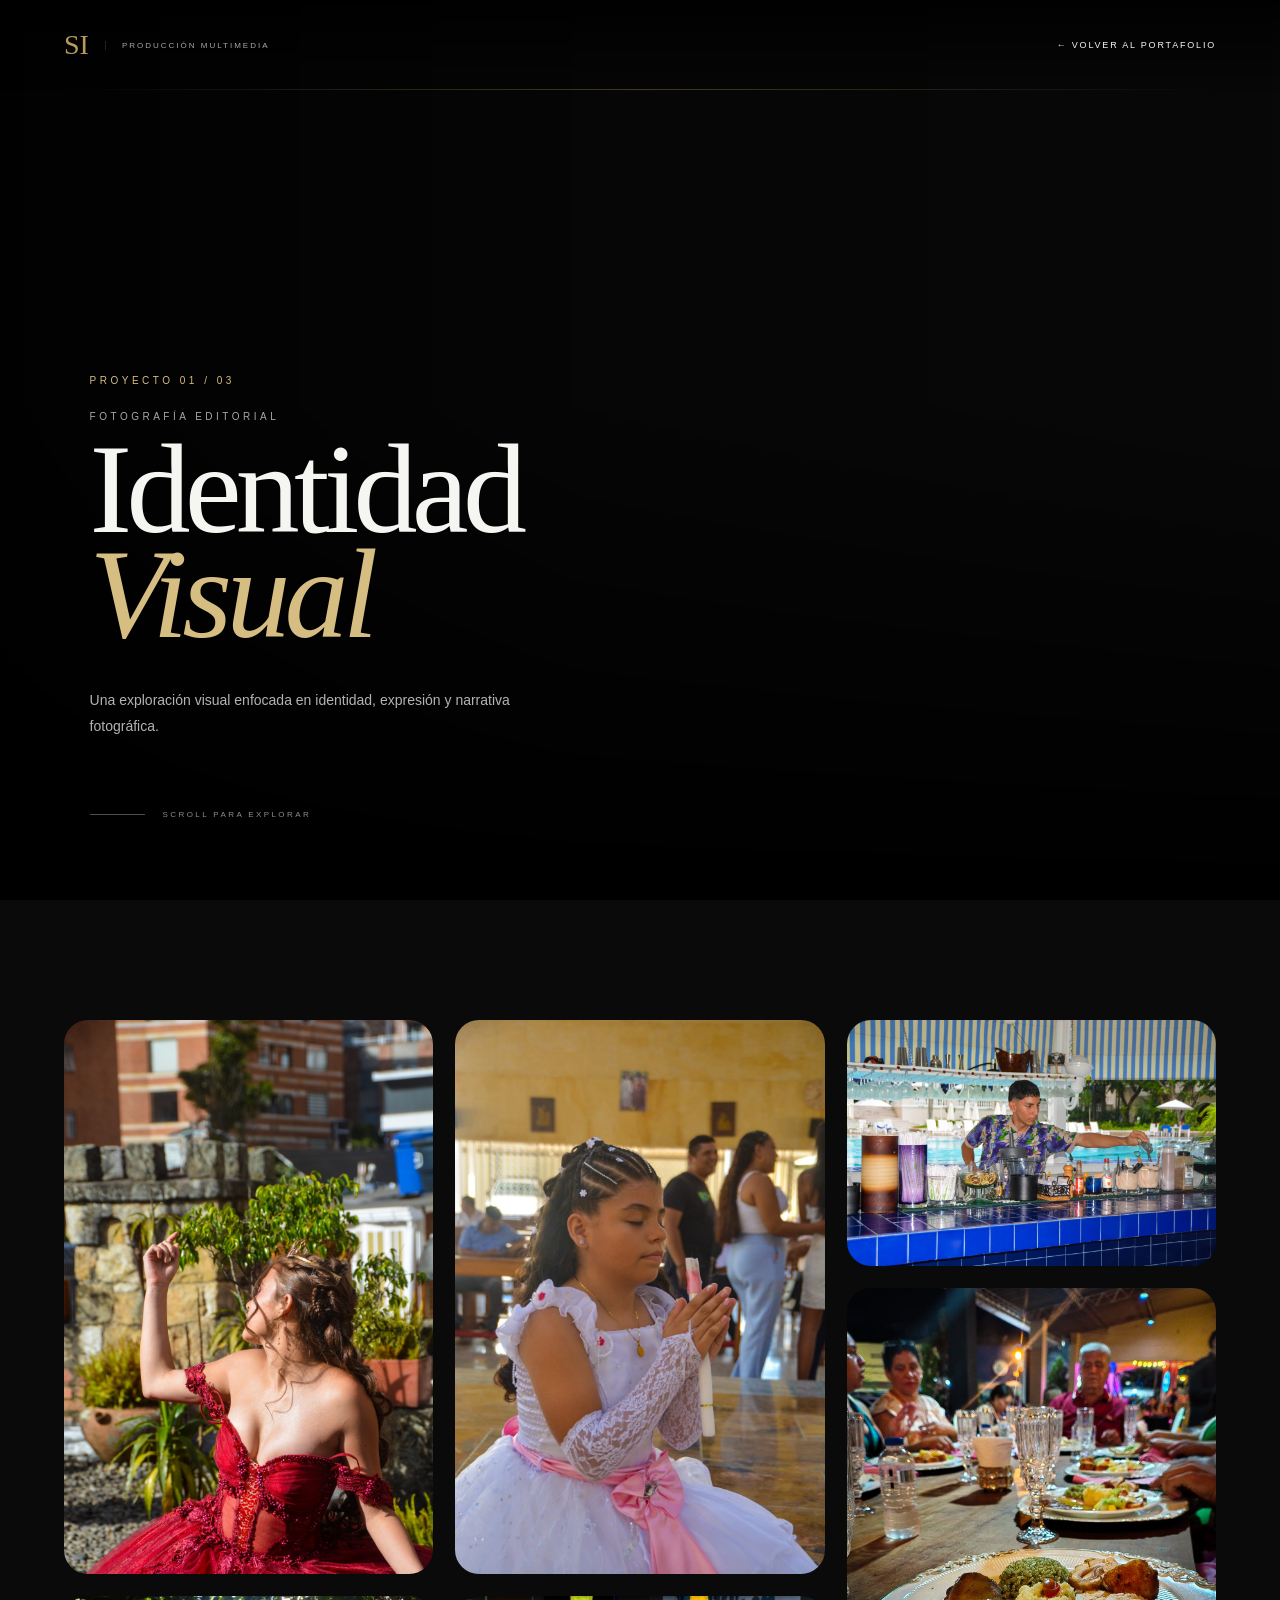
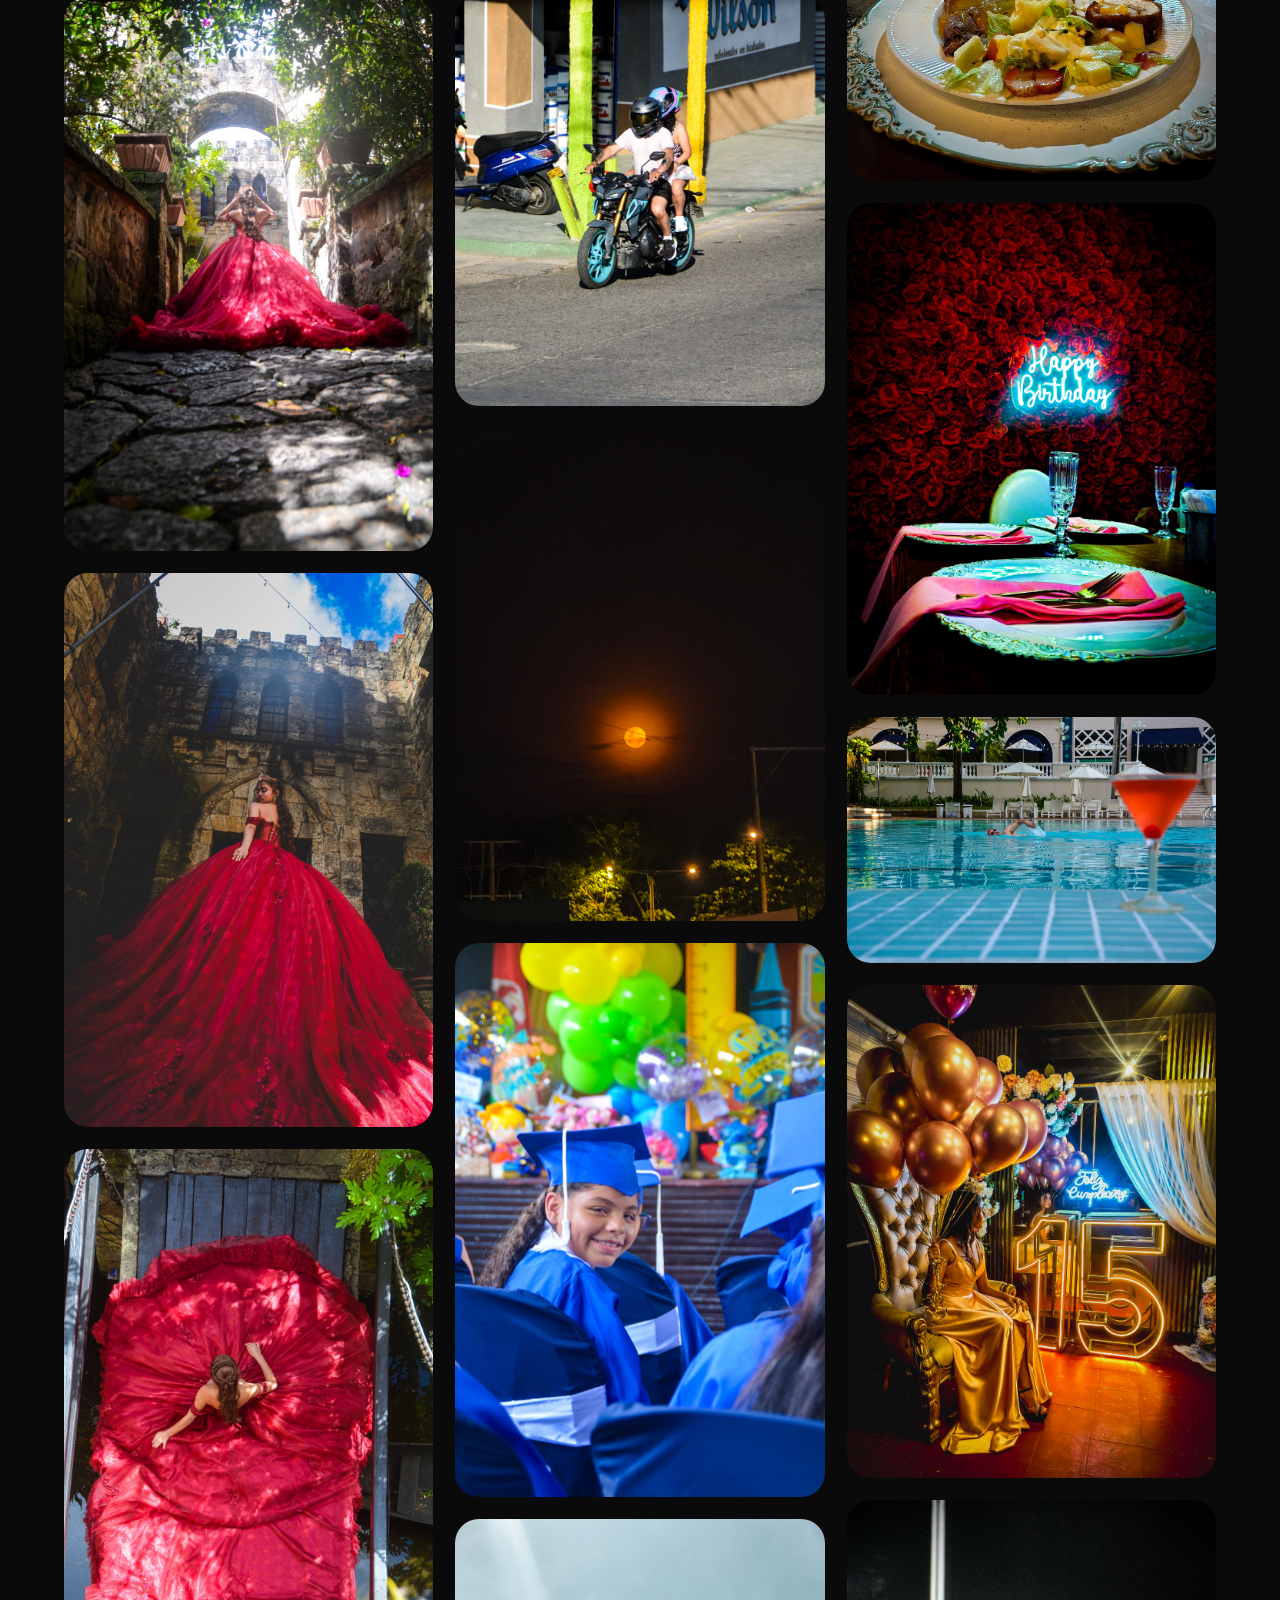
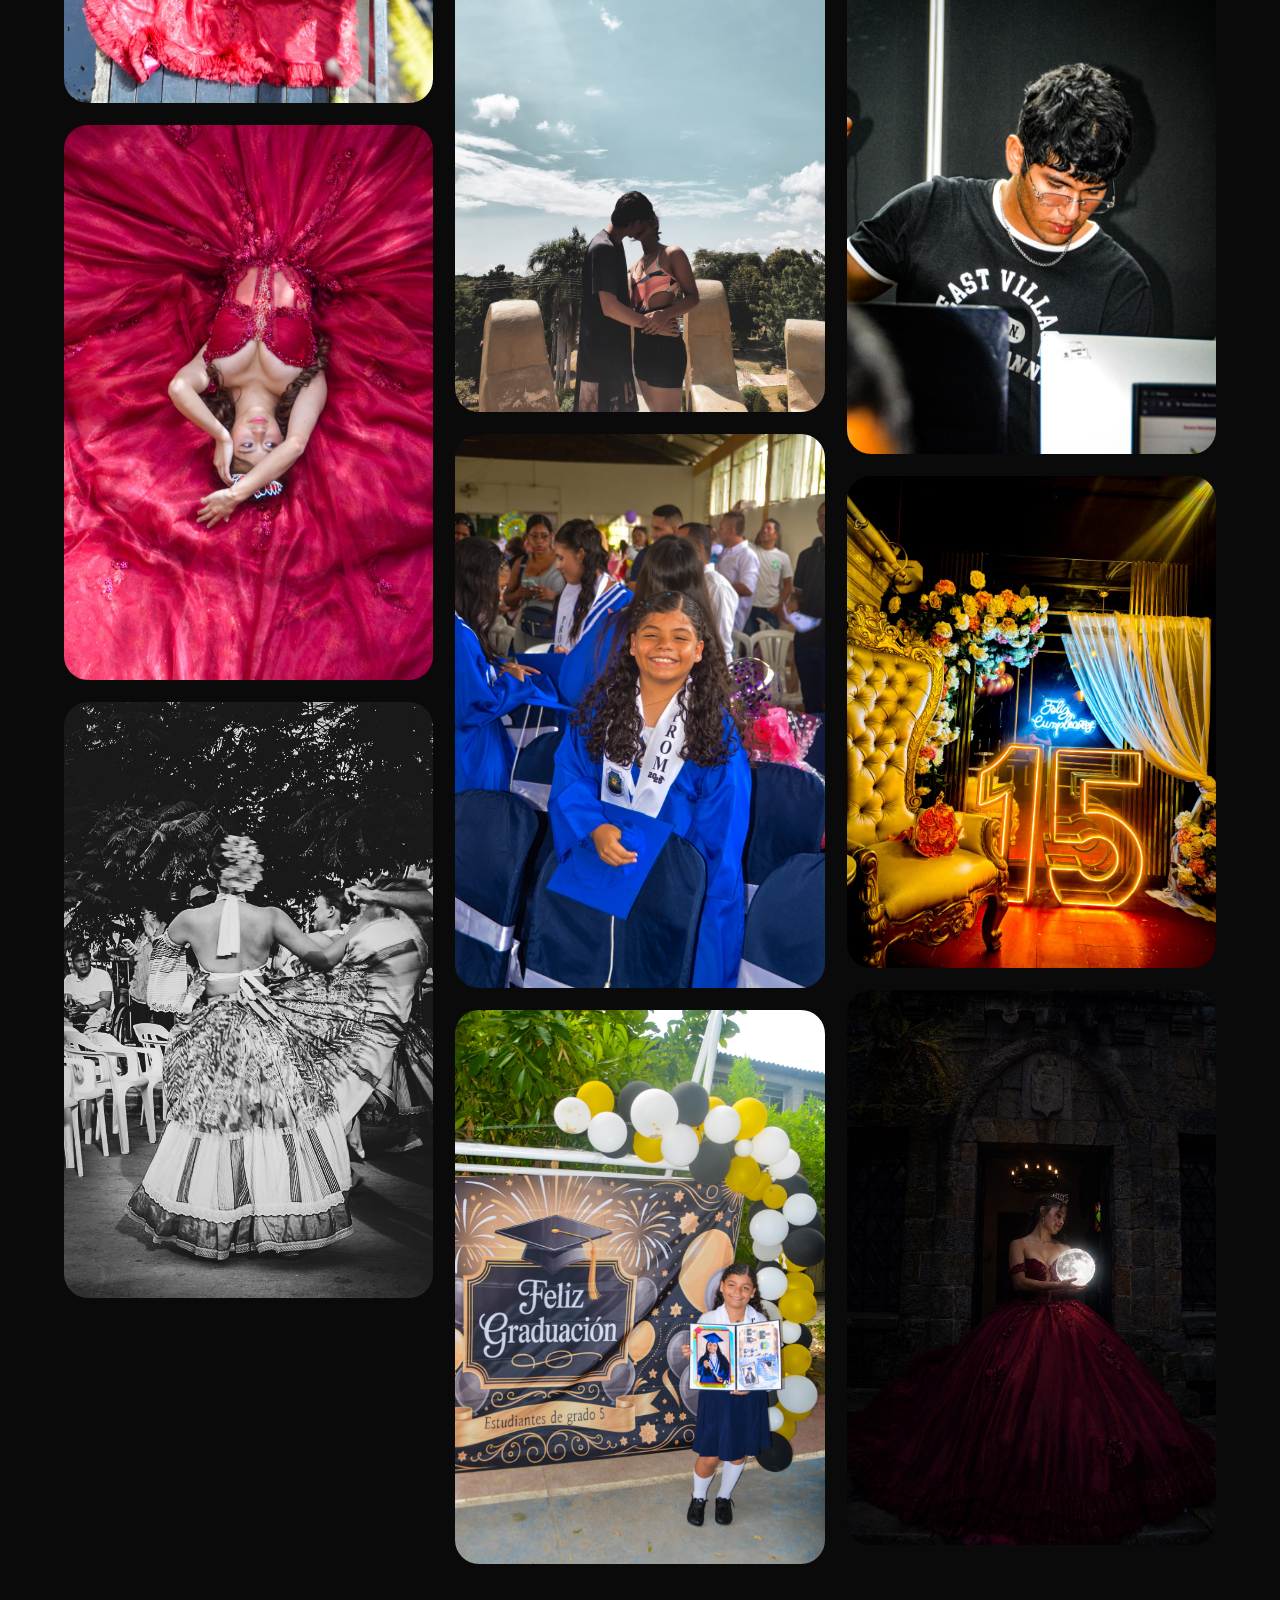
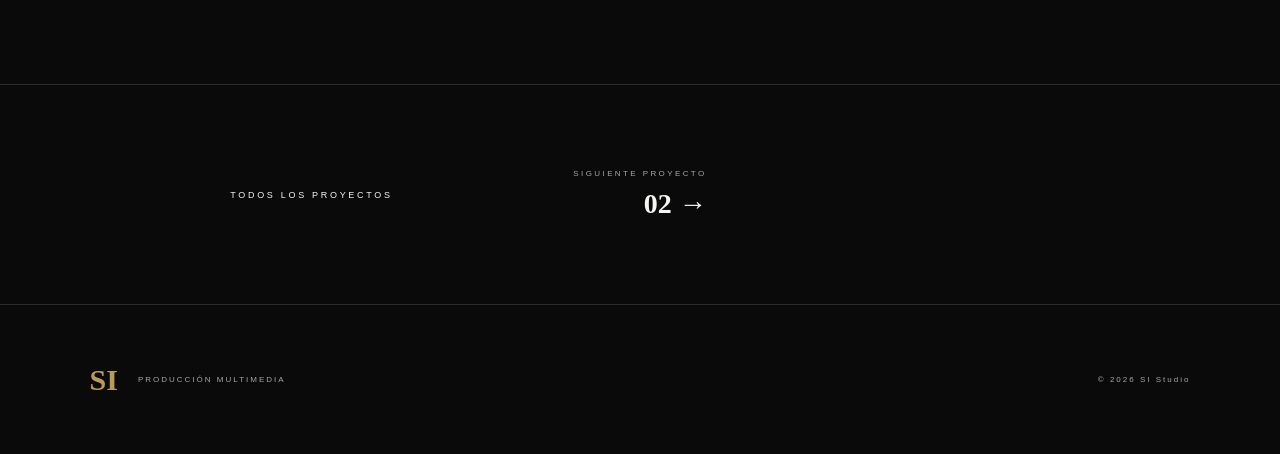
==== commit 1dcb650a: "Update proyecto-01.html" ====
--- a/PROYECTOS/proyecto-01.html
+++ b/PROYECTOS/proyecto-01.html
@@ -220,7 +220,7 @@
     </div>
 
     <div class="gallery-item tall">
-        <img src="PROYECTOS\foto 21.jpeg" alt="">
+        <img src="../PROYECTOS\foto 21.jpeg" alt="">
     </div>
 
 </section>
